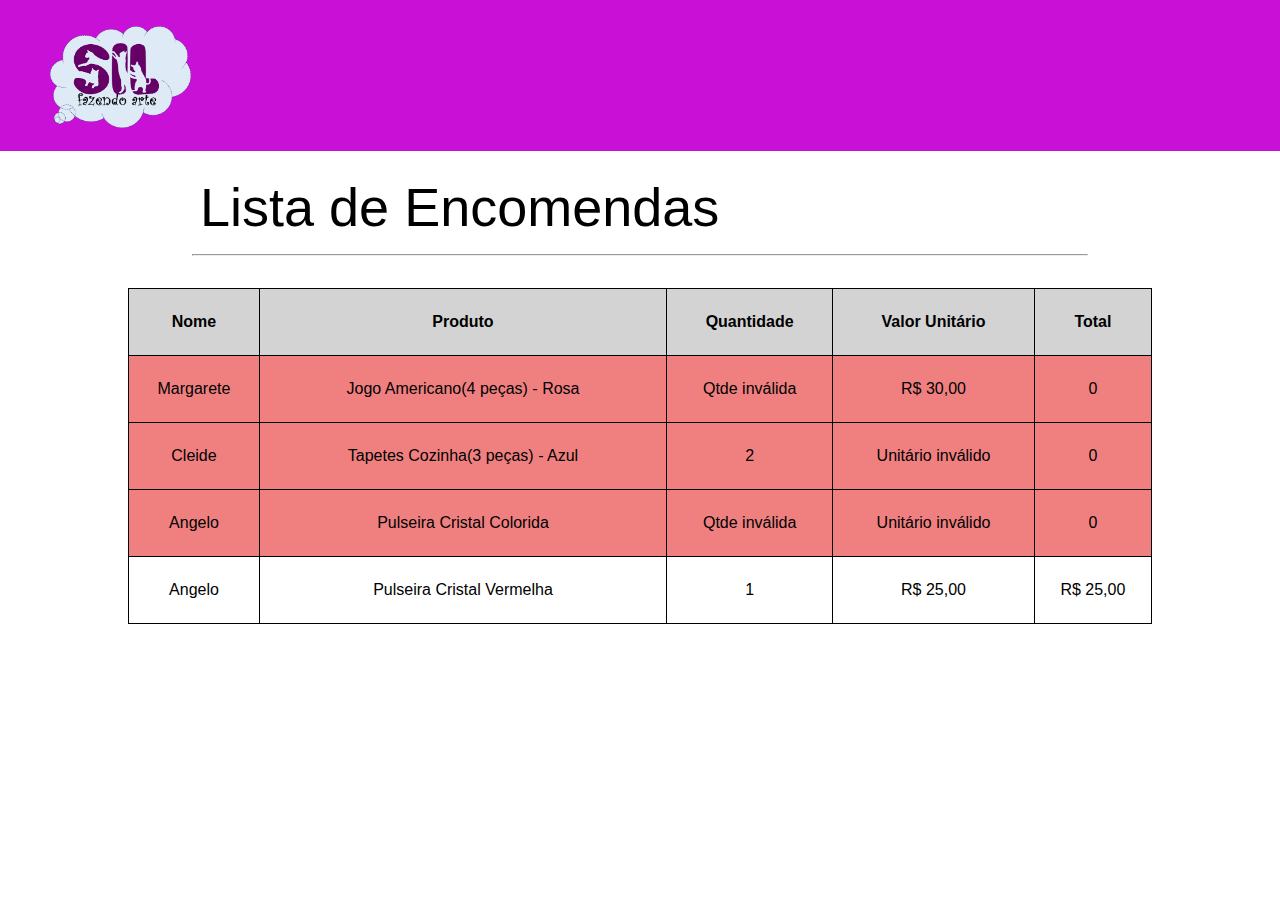
==== SilFazendoArte/index.html @ 4630f636 "Add files via upload" ====
<!DOCTYPE html>
<html>

<head>
    <meta charset="UTF-8" />
    <link href="css/style.css" rel="stylesheet">
    <title> SilFazendoArte</title>
    <link rel="preconnect" href="https://fonts.googleapis.com">
    <link rel="preconnect" href="https://fonts.gstatic.com" crossorigin>
    <link href="https://fonts.googleapis.com/css2?family=Antonio:wght@300&display=swap" rel="stylesheet">
    <link href="https://fonts.googleapis.com/css2?family=Vollkorn&display=swap" rel="stylesheet">
</head>

<body>
    <header>
        <div class="logo_box">
            <img src="assets/logo.png" class="logo"></img>
        </div>
    </header>
    <main>
        <div class="Enc">
            <h2 class="titulo">Encomendas</h2>
        </div>
        <hr>
        <table>
            <tr class="t1">
                <td>Nome</td>
                <td>Produto</td>
                <td>Quantidade</td>
                <td>Valor Unitário</td>
                <td>Total</td>
            </tr>
            <tr class="cliente">
                <td class="nome">Margarete</td>
                <td>Jogo Americano(4 peças) - Rosa</td>
                <td class="qtde">a</td>
                <td class="unitario">30</td>
                <td class="total">0</td>
            </tr>
            <tr class="cliente">
                <td class="nome">Cleide</td>
                <td>Tapetes Cozinha(3 peças) - Azul</td>
                <td class="qtde">2</td>
                <td class="unitario">50b</td>
                <td class="total">0</td>
            </tr>
            <tr class="cliente">
                <td class="nome">Angelo</td>
                <td>Pulseira Cristal Colorida</td>
                <td class="qtde">3a</td>
                <td class="unitario">25b</td>
                <td class="total">0</td>
            </tr>
            <tr class="cliente">
                <td class="nome">Angelo</td>
                <td>Pulseira Cristal Vermelha</td>
                <td class="qtde">1</td>
                <td class="unitario">25</td>
                <td class="total">0</td>
            </tr>
        </table>
    </main>

    <script src="js/scripts.js"></script>
</body>

</html>
---- SilFazendoArte/css/style.css ----
body {
    margin: 0;
    padding: 0;
    border: 0;
    line-height: 1;
    font-family: Arial, Helvetica, sans-serif;
}

header {
    background-color: #c910d6;
    padding: 20px 0;
}

table {
    border-collapse: collapse;
    width: 80%;
    text-align: center;
    margin: auto;
    line-height: 400%;
}

.logo_box {
    width: 940px;
    position: left;
    margin-left: 50px;
}

.logo {
    width: 15%;
}

.Enc {
    font-size: large;
    margin-left: 10em;
    margin-top: 0.5em;
    position: relative;
    padding: 20px;
}

.t1 {
    background-color: lightgray;
    font-weight: bold;
}

td {
    border: 1px solid;
}

hr {
    margin-inline-start: 12em;
    margin-inline-end: 12em;
    margin-bottom: 2em;
    margin-top: 0;
}

h2 {
    margin-bottom: 0;
    margin-top: 0;
    font-weight: normal;
    font-size: 3em;
}
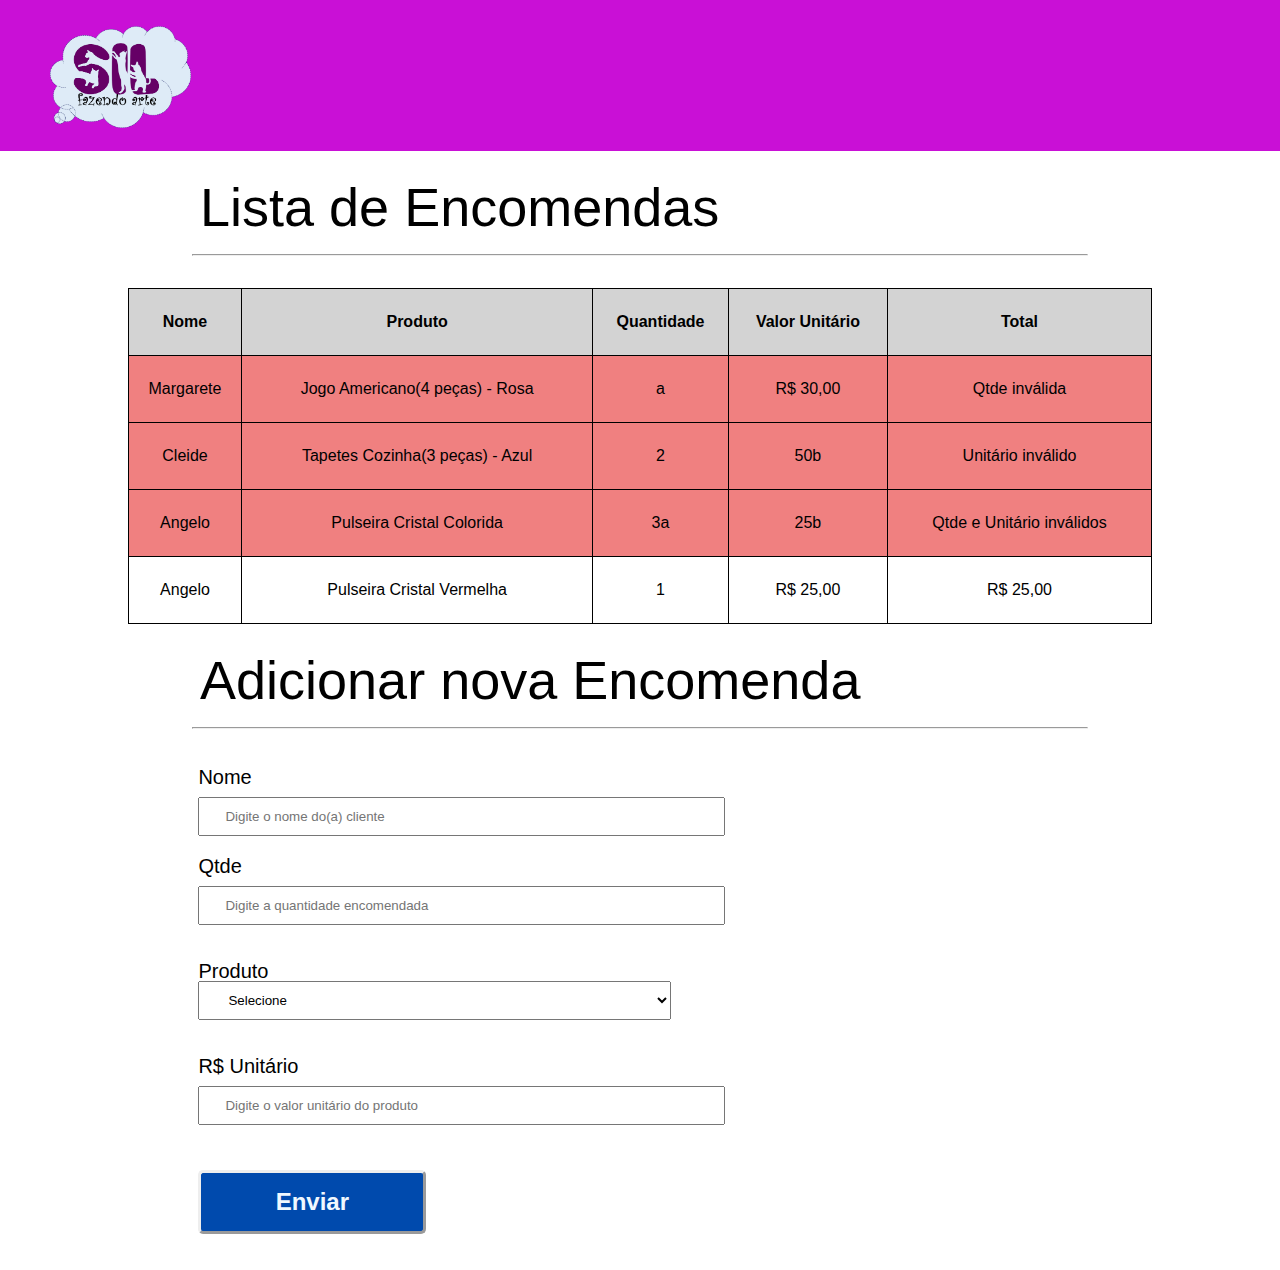
==== commit 51fdc2cf: "Add files via upload" ====
--- a/SilFazendoArte/index.html
+++ b/SilFazendoArte/index.html
@@ -59,6 +59,50 @@
                 <td class="total">0</td>
             </tr>
         </table>
+        <div class="Enc">
+            <h2 class="titulo">Adicionar nova Encomenda</h2>
+        </div>
+        <hr>
+        <form name="frmContato" method="get" action="" target="">
+            <fieldset>
+                <label for="nome">Nome</label>
+                <input type="text" id="nome" name="" class="input-padrao" required
+                    placeholder="Digite o nome do(a) cliente">
+
+                <label for="qtdade">Qtde</label>
+                <input type="text" id="quant" name="" class="input-padrao" required
+                    placeholder="Digite a quantidade encomendada">
+
+
+                <br>
+                <label for="Produ">Produto
+                    <select class="input-padrao">
+                        <option>Selecione</option>
+                        <option>Jogo Americano (4 peças) - Rosa</option>
+                        <option>Jogo Americano (4 peças) - Amerelo</option>
+                        <option>Jogo Americano (4 peças) - Verde</option>
+                        <option>Jogo Americano (3 peças) - Azul</option>
+                        <option>Jogo Americano (3 peças) - Rosa</option>
+                        <option>Jogo Americano (3 peças) - Amarelo</option>
+                        <option>Jogo Americano (3 peças) - Vermelho</option>
+                        <option>Pulseira Cristal - Colorida</option>
+                        <option>Pulseira Cristal - Vermelha</option>
+                        <option>Pulseira Cristal - Rosa</option>
+                        <option>Pulseira Cristal - Lilás</option>
+                        <option>Pulseira Cristal - Preta</option>
+                    </select>
+                </label>
+                <br>
+
+                <label for="valorUni">R$ Unitário</label>
+                <input type="text" id="Unit" name="" class="input-padrao" required
+                    placeholder="Digite o valor unitário do produto">
+            </fieldset>
+            <div class="bota">
+                <input type="submit" value="Enviar" class="enviar">
+            </div>
+
+        </form>
     </main>
 
     <script src="js/scripts.js"></script>
--- a/SilFazendoArte/css/style.css
+++ b/SilFazendoArte/css/style.css
@@ -58,4 +58,46 @@
     margin-top: 0;
     font-weight: normal;
     font-size: 3em;
+}
+
+.erro{
+    background-color: lightcoral;
+}
+form{
+    width: 60%;
+    padding-bottom: 20px;
+}
+form label,form legend{
+    display: block;
+    font-size: 20px;
+    margin: 0 0 10px;
+}
+fieldset{
+    display: block;
+    padding-left: 5%;
+    margin-left: 10em;
+    margin-bottom: 2%;
+    border-style: unset;
+}
+.input-padrao{
+    display: block;
+    margin: 0 0 20px;
+    padding: 10px 25px;
+    width: 85%;
+}
+.enviar{
+    width: 40%;
+    padding: 15px 0;
+    color: aliceblue;
+    background: #004AAD;
+    font-weight: bold;
+    font-size: 1.5em;
+    border: outset;
+    border-radius: 5px;
+    cursor: pointer;
+}
+.bota{
+    padding-left: 5%;
+    margin-left: 10em;
+    margin-bottom: 2%; 
 }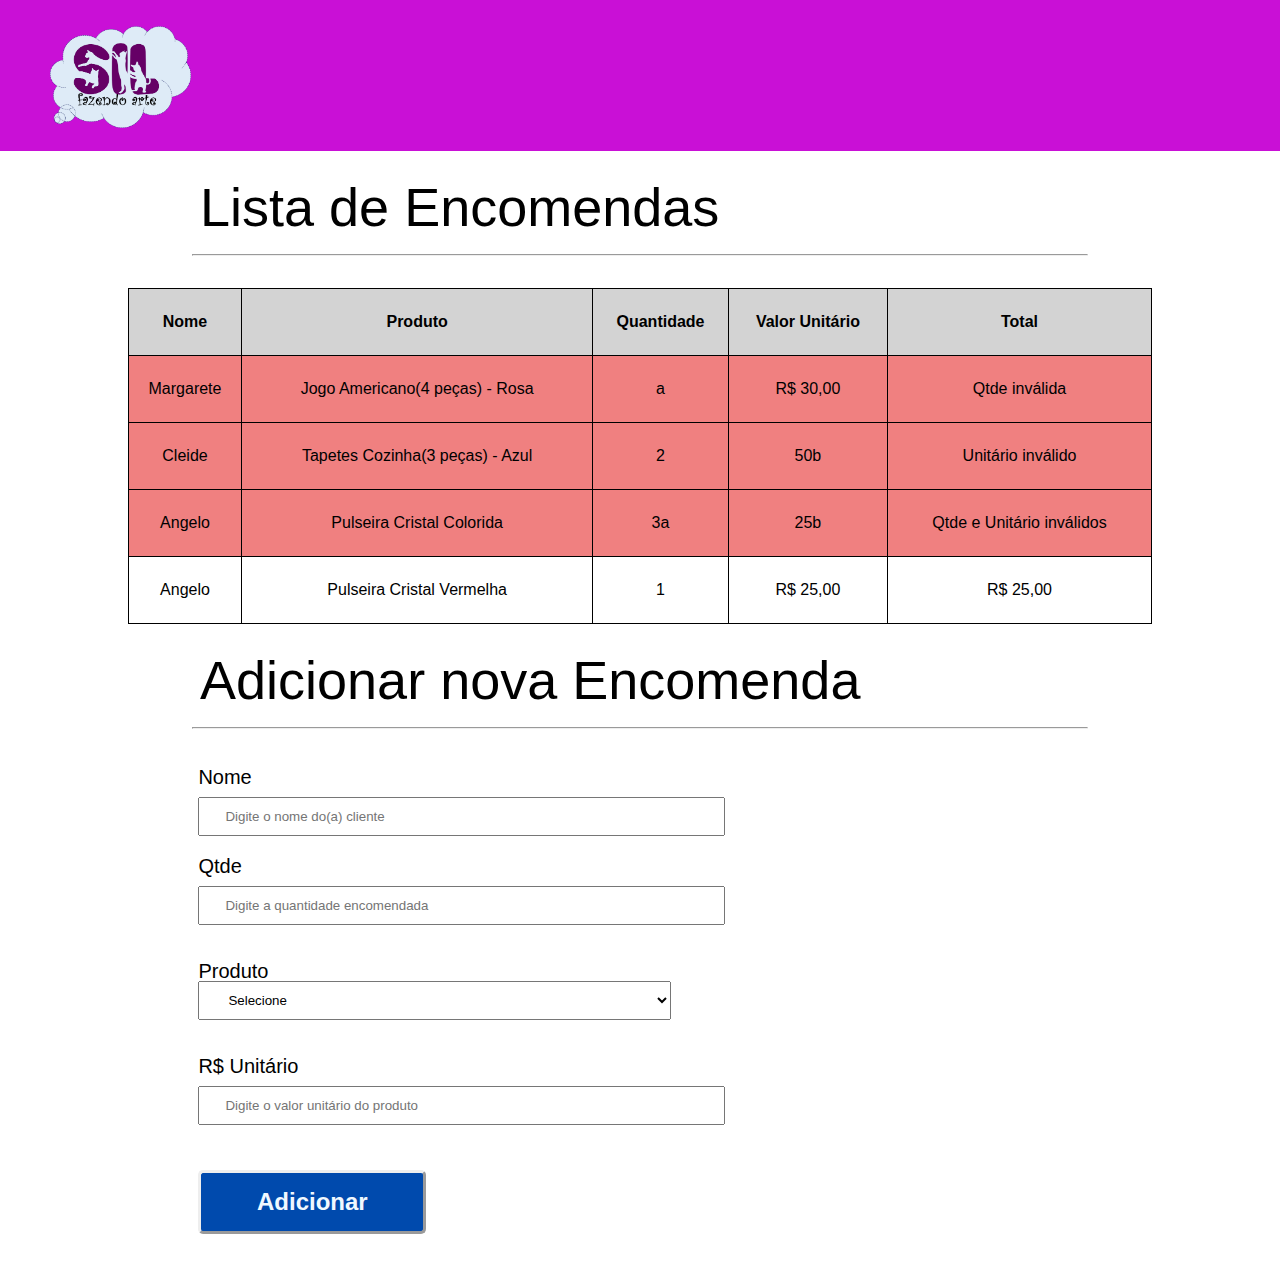
==== commit 0c7b66d3: "Add files via upload" ====
--- a/SilFazendoArte/index.html
+++ b/SilFazendoArte/index.html
@@ -22,7 +22,7 @@
             <h2 class="titulo">Encomendas</h2>
         </div>
         <hr>
-        <table>
+        <table class="table">
             <tr class="t1">
                 <td>Nome</td>
                 <td>Produto</td>
@@ -32,28 +32,28 @@
             </tr>
             <tr class="cliente">
                 <td class="nome">Margarete</td>
-                <td>Jogo Americano(4 peças) - Rosa</td>
+                <td class="prod">Jogo Americano(4 peças) - Rosa</td>
                 <td class="qtde">a</td>
                 <td class="unitario">30</td>
                 <td class="total">0</td>
             </tr>
             <tr class="cliente">
                 <td class="nome">Cleide</td>
-                <td>Tapetes Cozinha(3 peças) - Azul</td>
+                <td class="prod">Tapetes Cozinha(3 peças) - Azul</td>
                 <td class="qtde">2</td>
                 <td class="unitario">50b</td>
                 <td class="total">0</td>
             </tr>
             <tr class="cliente">
                 <td class="nome">Angelo</td>
-                <td>Pulseira Cristal Colorida</td>
+                <td class="prod">Pulseira Cristal Colorida</td>
                 <td class="qtde">3a</td>
                 <td class="unitario">25b</td>
                 <td class="total">0</td>
             </tr>
             <tr class="cliente">
                 <td class="nome">Angelo</td>
-                <td>Pulseira Cristal Vermelha</td>
+                <td class="prod">Pulseira Cristal Vermelha</td>
                 <td class="qtde">1</td>
                 <td class="unitario">25</td>
                 <td class="total">0</td>
@@ -63,49 +63,51 @@
             <h2 class="titulo">Adicionar nova Encomenda</h2>
         </div>
         <hr>
-        <form name="frmContato" method="get" action="" target="">
+        <form id="form-adi" name="form-adi" method="get" action="" target="">
             <fieldset>
                 <label for="nome">Nome</label>
-                <input type="text" id="nome" name="" class="input-padrao" required
-                    placeholder="Digite o nome do(a) cliente">
+                <input type="text" id="nome" name="nome" class="input-padrao" required
+                    placeholder="Digite o nome do(a) cliente" value="">
 
                 <label for="qtdade">Qtde</label>
-                <input type="text" id="quant" name="" class="input-padrao" required
-                    placeholder="Digite a quantidade encomendada">
+                <input type="number" id="quant" name="quant" class="input-padrao" required
+                    placeholder="Digite a quantidade encomendada" value="">
 
 
                 <br>
                 <label for="Produ">Produto
-                    <select class="input-padrao">
+                    <select class="input-padrao" id="product">
                         <option>Selecione</option>
-                        <option>Jogo Americano (4 peças) - Rosa</option>
-                        <option>Jogo Americano (4 peças) - Amerelo</option>
-                        <option>Jogo Americano (4 peças) - Verde</option>
-                        <option>Jogo Americano (3 peças) - Azul</option>
-                        <option>Jogo Americano (3 peças) - Rosa</option>
-                        <option>Jogo Americano (3 peças) - Amarelo</option>
-                        <option>Jogo Americano (3 peças) - Vermelho</option>
-                        <option>Pulseira Cristal - Colorida</option>
-                        <option>Pulseira Cristal - Vermelha</option>
-                        <option>Pulseira Cristal - Rosa</option>
-                        <option>Pulseira Cristal - Lilás</option>
-                        <option>Pulseira Cristal - Preta</option>
+                        <option value="Jogo Americano (4 peças) - Rosa">Jogo Americano (4 peças) - Rosa</option>
+                        <option value="Jogo Americano (4 peças) - Amerelo">Jogo Americano (4 peças) - Amerelo</option>
+                        <option value="Jogo Americano (4 peças) - Verde">Jogo Americano (4 peças) - Verde</option>
+                        <option value="Jogo Americano (3 peças) - Azul">Jogo Americano (3 peças) - Azul</option>
+                        <option value="Jogo Americano (3 peças) - Rosa">Jogo Americano (3 peças) - Rosa</option>
+                        <option value="Jogo Americano (3 peças) - Amarelo">Jogo Americano (3 peças) - Amarelo</option>
+                        <option value="Jogo Americano (3 peças) - Vermelho">Jogo Americano (3 peças) - Vermelho</option>
+                        <option value="Pulseira Cristal - Colorida">Pulseira Cristal - Colorida</option>
+                        <option value="Pulseira Cristal - Vermelha">Pulseira Cristal - Vermelha</option>
+                        <option value="Pulseira Cristal - Rosa">Pulseira Cristal - Rosa</option>
+                        <option value="Pulseira Cristal - Lilás">Pulseira Cristal - Lilás</option>
+                        <option value="Pulseira Cristal - Preta">Pulseira Cristal - Preta</option>
                     </select>
                 </label>
                 <br>
 
                 <label for="valorUni">R$ Unitário</label>
-                <input type="text" id="Unit" name="" class="input-padrao" required
-                    placeholder="Digite o valor unitário do produto">
+                <input type="number" id="Unit" name="Unit" class="input-padrao" required
+                    placeholder="Digite o valor unitário do produto" value="">
             </fieldset>
             <div class="bota">
-                <input type="submit" value="Enviar" class="enviar">
+                <button class="addButton" id="addButton">Adicionar</button>
+                <!--<input type="submit" value="Enviar" class="enviar">-->
             </div>
 
         </form>
     </main>
 
-    <script src="js/scripts.js"></script>
+    <script src="js/form.js"></script>
+    <script src="js/calcula-total.js"></script>
 </body>
 
 </html>--- a/SilFazendoArte/css/style.css
+++ b/SilFazendoArte/css/style.css
@@ -85,7 +85,7 @@
     padding: 10px 25px;
     width: 85%;
 }
-.enviar{
+.addButton{
     width: 40%;
     padding: 15px 0;
     color: aliceblue;
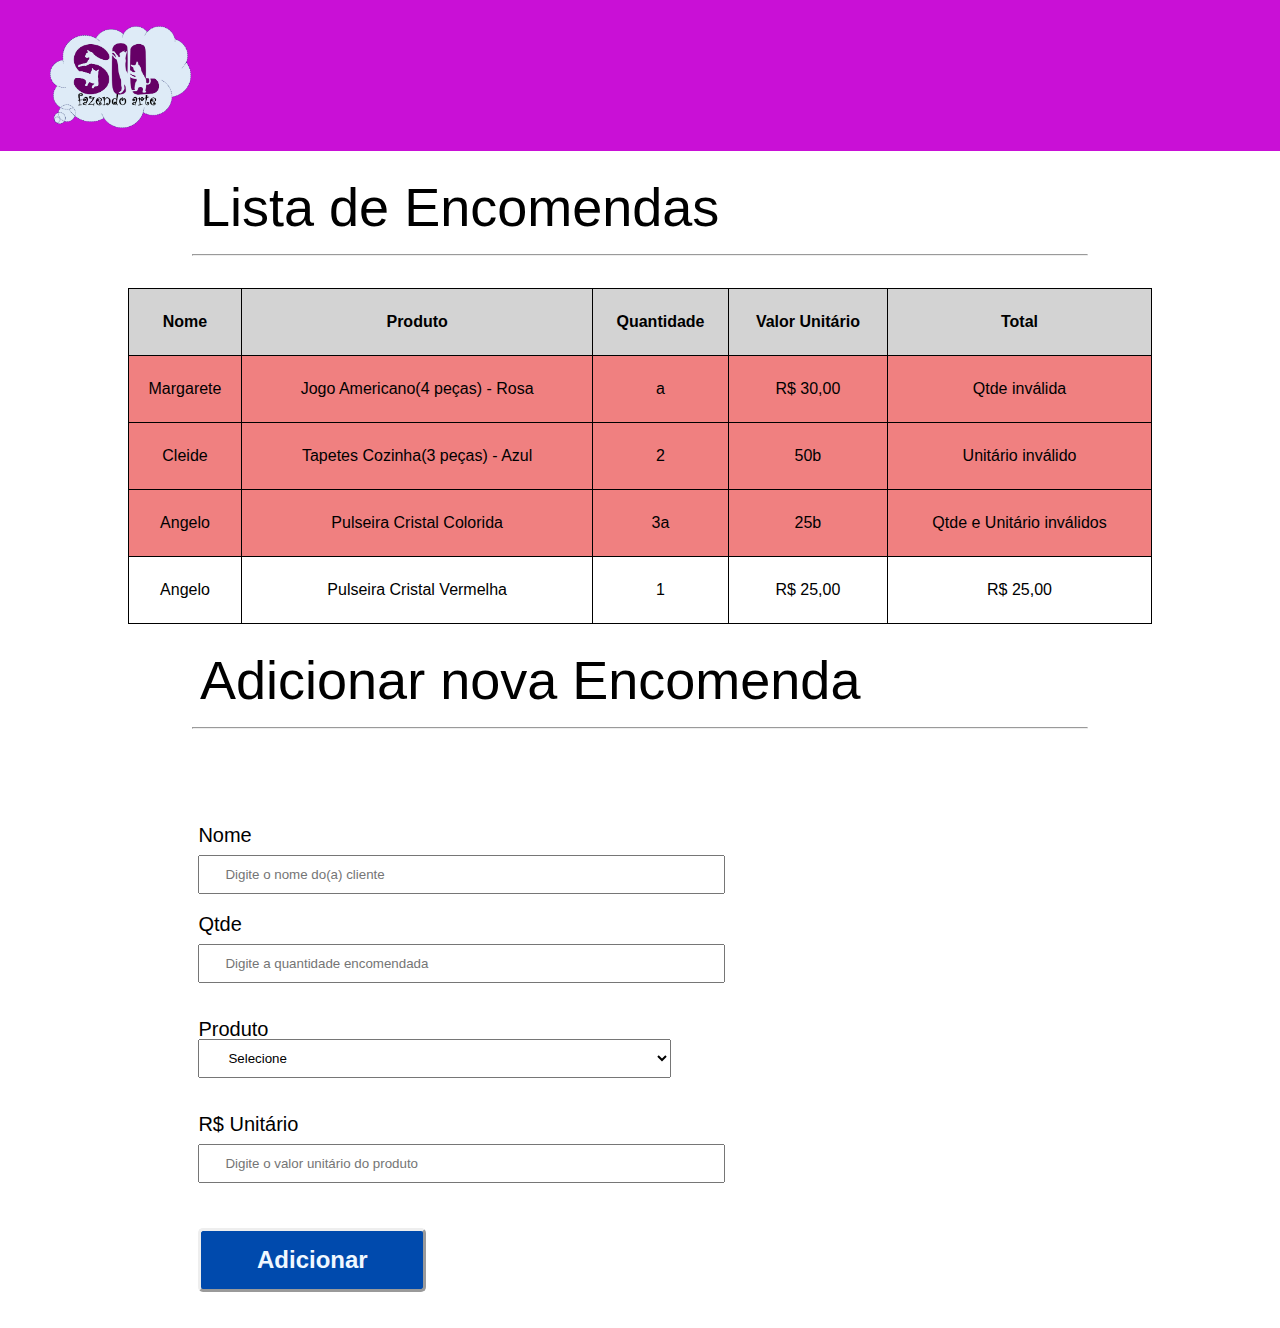
==== commit 1ce18556: "added validations for the values and the form" ====
--- a/SilFazendoArte/index.html
+++ b/SilFazendoArte/index.html
@@ -63,6 +63,7 @@
             <h2 class="titulo">Adicionar nova Encomenda</h2>
         </div>
         <hr>
+        <ul class="lista-erro" id="mensagens-erro"></ul>
         <form id="form-adi" name="form-adi" method="get" action="" target="">
             <fieldset>
                 <label for="nome">Nome</label>
@@ -70,7 +71,7 @@
                     placeholder="Digite o nome do(a) cliente" value="">
 
                 <label for="qtdade">Qtde</label>
-                <input type="number" id="quant" name="quant" class="input-padrao" required
+                <input type="text" id="quant" name="quant" class="input-padrao" required
                     placeholder="Digite a quantidade encomendada" value="">
 
 
@@ -79,7 +80,7 @@
                     <select class="input-padrao" id="product">
                         <option>Selecione</option>
                         <option value="Jogo Americano (4 peças) - Rosa">Jogo Americano (4 peças) - Rosa</option>
-                        <option value="Jogo Americano (4 peças) - Amerelo">Jogo Americano (4 peças) - Amerelo</option>
+                        <option value="Jogo Americano (4 peças) - Amerelo">Jogo Americano (4 peças) - Amarelo</option>
                         <option value="Jogo Americano (4 peças) - Verde">Jogo Americano (4 peças) - Verde</option>
                         <option value="Jogo Americano (3 peças) - Azul">Jogo Americano (3 peças) - Azul</option>
                         <option value="Jogo Americano (3 peças) - Rosa">Jogo Americano (3 peças) - Rosa</option>
--- a/SilFazendoArte/css/style.css
+++ b/SilFazendoArte/css/style.css
@@ -100,4 +100,12 @@
     padding-left: 5%;
     margin-left: 10em;
     margin-bottom: 2%; 
+}
+.lista-erro{
+    font-size: large;
+    margin-left: 12em;
+    margin-top: 0.5em;
+    position: relative;
+    padding: 20px;
+    color: red;
 }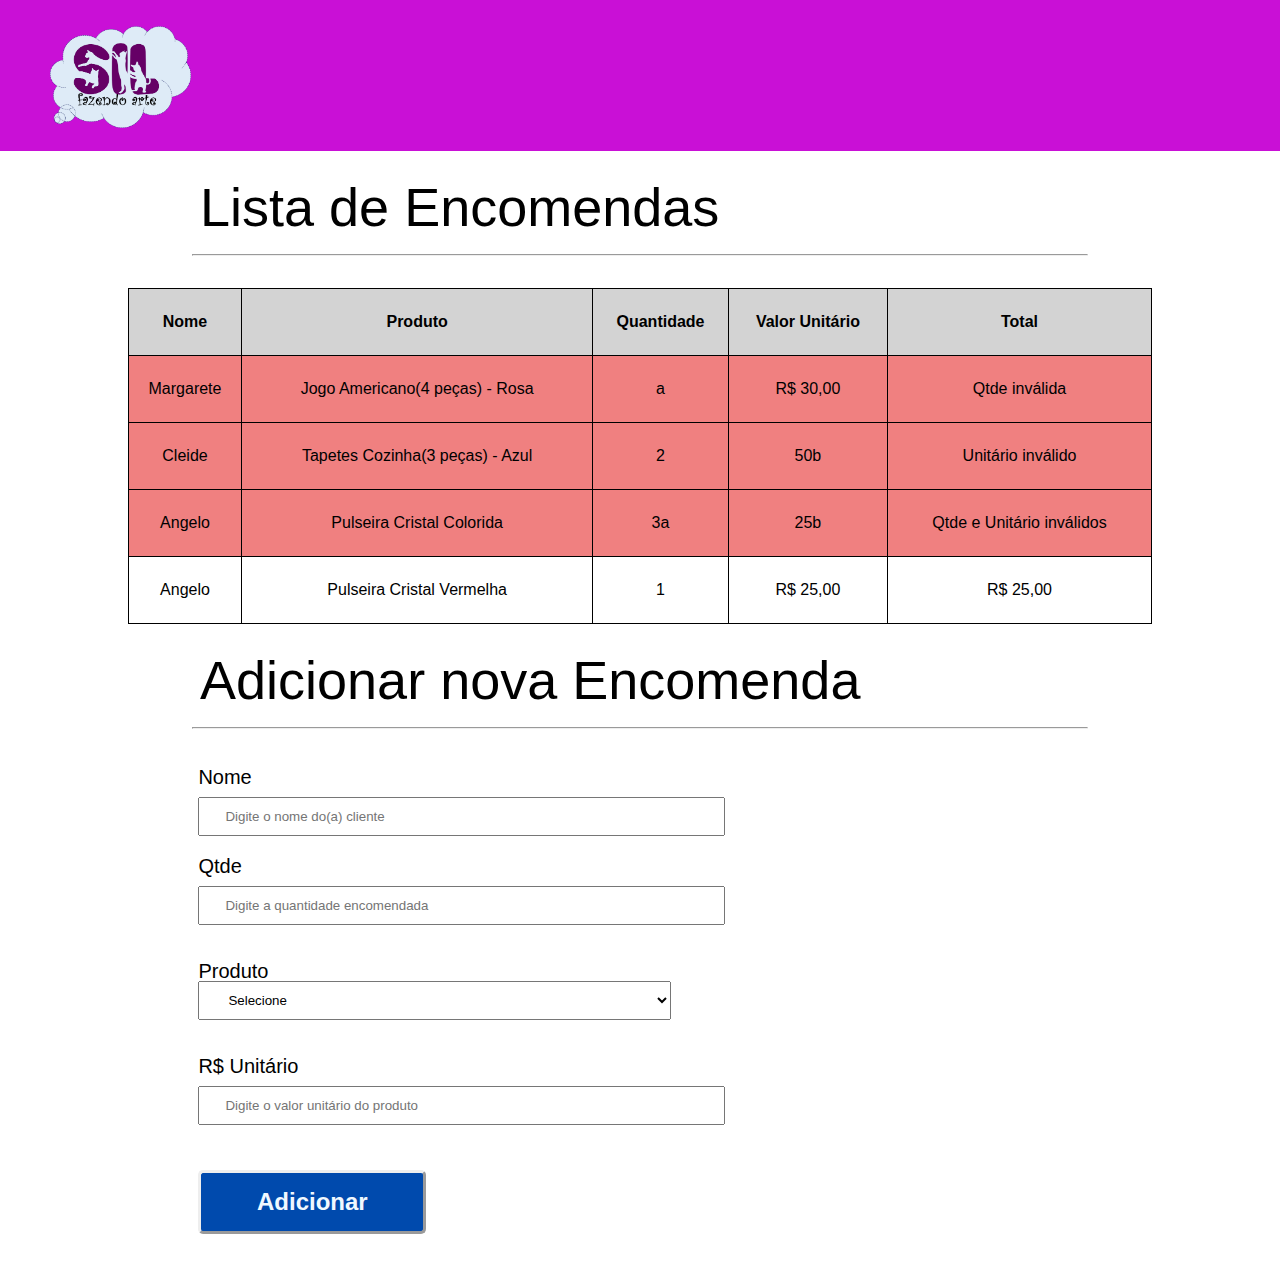
==== commit f92c5fcb: "Update" ====
--- a/SilFazendoArte/index.html
+++ b/SilFazendoArte/index.html
@@ -23,6 +23,7 @@
         </div>
         <hr>
         <table class="table">
+            <thead>
             <tr class="t1">
                 <td>Nome</td>
                 <td>Produto</td>
@@ -30,6 +31,8 @@
                 <td>Valor Unitário</td>
                 <td>Total</td>
             </tr>
+            </thead>
+            <tbody>
             <tr class="cliente">
                 <td class="nome">Margarete</td>
                 <td class="prod">Jogo Americano(4 peças) - Rosa</td>
@@ -58,6 +61,7 @@
                 <td class="unitario">25</td>
                 <td class="total">0</td>
             </tr>
+        </tbody>
         </table>
         <div class="Enc">
             <h2 class="titulo">Adicionar nova Encomenda</h2>
@@ -109,6 +113,7 @@
 
     <script src="js/form.js"></script>
     <script src="js/calcula-total.js"></script>
+    <script src="js/remover-encomenda.js"></script>
 </body>
 
 </html>--- a/SilFazendoArte/css/style.css
+++ b/SilFazendoArte/css/style.css
@@ -106,6 +106,11 @@
     margin-left: 12em;
     margin-top: 0.5em;
     position: relative;
-    padding: 20px;
+    /*padding: 20px;*/
     color: red;
+}
+
+.fadeOut{
+    opacity: 0;
+    transition: 1s;
 }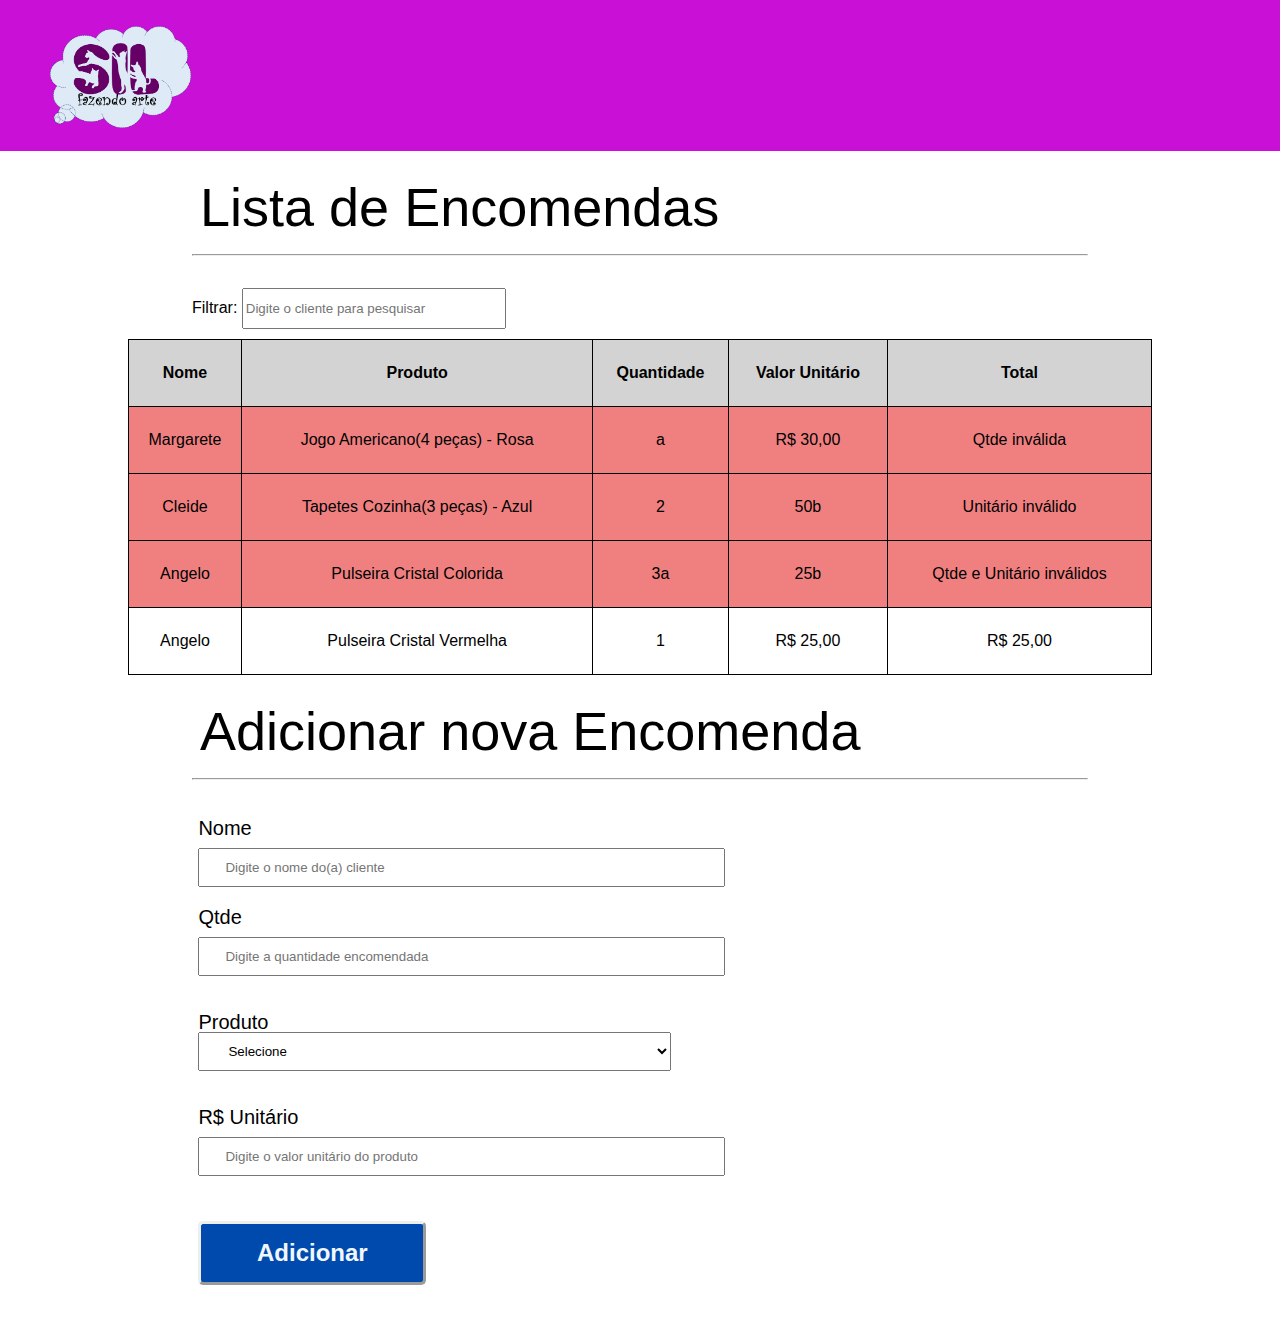
==== commit 2d48965d: "Pesquisa" ====
--- a/SilFazendoArte/index.html
+++ b/SilFazendoArte/index.html
@@ -22,47 +22,51 @@
             <h2 class="titulo">Encomendas</h2>
         </div>
         <hr>
-        <table class="table">
-            <thead>
-            <tr class="t1">
-                <td>Nome</td>
-                <td>Produto</td>
-                <td>Quantidade</td>
-                <td>Valor Unitário</td>
-                <td>Total</td>
-            </tr>
-            </thead>
-            <tbody>
-            <tr class="cliente">
-                <td class="nome">Margarete</td>
-                <td class="prod">Jogo Americano(4 peças) - Rosa</td>
-                <td class="qtde">a</td>
-                <td class="unitario">30</td>
-                <td class="total">0</td>
-            </tr>
-            <tr class="cliente">
-                <td class="nome">Cleide</td>
-                <td class="prod">Tapetes Cozinha(3 peças) - Azul</td>
-                <td class="qtde">2</td>
-                <td class="unitario">50b</td>
-                <td class="total">0</td>
-            </tr>
-            <tr class="cliente">
-                <td class="nome">Angelo</td>
-                <td class="prod">Pulseira Cristal Colorida</td>
-                <td class="qtde">3a</td>
-                <td class="unitario">25b</td>
-                <td class="total">0</td>
-            </tr>
-            <tr class="cliente">
-                <td class="nome">Angelo</td>
-                <td class="prod">Pulseira Cristal Vermelha</td>
-                <td class="qtde">1</td>
-                <td class="unitario">25</td>
-                <td class="total">0</td>
-            </tr>
-        </tbody>
-        </table>
+        <section class="tabela">
+            <label for="filtrar-tabela" class="filtra-tabela-la">Filtrar:</label>
+            <input type="text" id="filtrar-tabela" placeholder="Digite o cliente para pesquisar" class="filtrar-tabela">
+            <table class="table">
+                <thead>
+                    <tr class="t1">
+                        <td>Nome</td>
+                        <td>Produto</td>
+                        <td>Quantidade</td>
+                        <td>Valor Unitário</td>
+                        <td>Total</td>
+                    </tr>
+                </thead>
+                <tbody>
+                    <tr class="cliente">
+                        <td class="nome">Margarete</td>
+                        <td class="prod">Jogo Americano(4 peças) - Rosa</td>
+                        <td class="qtde">a</td>
+                        <td class="unitario">30</td>
+                        <td class="total">0</td>
+                    </tr>
+                    <tr class="cliente">
+                        <td class="nome">Cleide</td>
+                        <td class="prod">Tapetes Cozinha(3 peças) - Azul</td>
+                        <td class="qtde">2</td>
+                        <td class="unitario">50b</td>
+                        <td class="total">0</td>
+                    </tr>
+                    <tr class="cliente">
+                        <td class="nome">Angelo</td>
+                        <td class="prod">Pulseira Cristal Colorida</td>
+                        <td class="qtde">3a</td>
+                        <td class="unitario">25b</td>
+                        <td class="total">0</td>
+                    </tr>
+                    <tr class="cliente">
+                        <td class="nome">Angelo</td>
+                        <td class="prod">Pulseira Cristal Vermelha</td>
+                        <td class="qtde">1</td>
+                        <td class="unitario">25</td>
+                        <td class="total">0</td>
+                    </tr>
+                </tbody>
+            </table>
+        </section>
         <div class="Enc">
             <h2 class="titulo">Adicionar nova Encomenda</h2>
         </div>
@@ -75,10 +79,8 @@
                     placeholder="Digite o nome do(a) cliente" value="">
 
                 <label for="qtdade">Qtde</label>
-                <input type="text" id="quant" name="quant" class="input-padrao" required
+                <input type="number" id="quant" name="quant" class="input-padrao" required
                     placeholder="Digite a quantidade encomendada" value="">
-
-
                 <br>
                 <label for="Produ">Produto
                     <select class="input-padrao" id="product">
@@ -114,6 +116,7 @@
     <script src="js/form.js"></script>
     <script src="js/calcula-total.js"></script>
     <script src="js/remover-encomenda.js"></script>
+    <script src="js/filtra.js"></script>
 </body>
 
 </html>--- a/SilFazendoArte/css/style.css
+++ b/SilFazendoArte/css/style.css
@@ -18,7 +18,9 @@
     margin: auto;
     line-height: 400%;
 }
-
+.tabela{
+    margin: auto;
+}
 .logo_box {
     width: 940px;
     position: left;
@@ -113,4 +115,18 @@
 .fadeOut{
     opacity: 0;
     transition: 1s;
+}
+
+#filtrar-tabela{
+    width: 20%;
+    height: 35px;
+    margin-bottom: 10px;
+}
+
+.filtra-tabela-la{
+    margin-left: 12em;
+}
+
+.invisivel{
+    display: none;
 }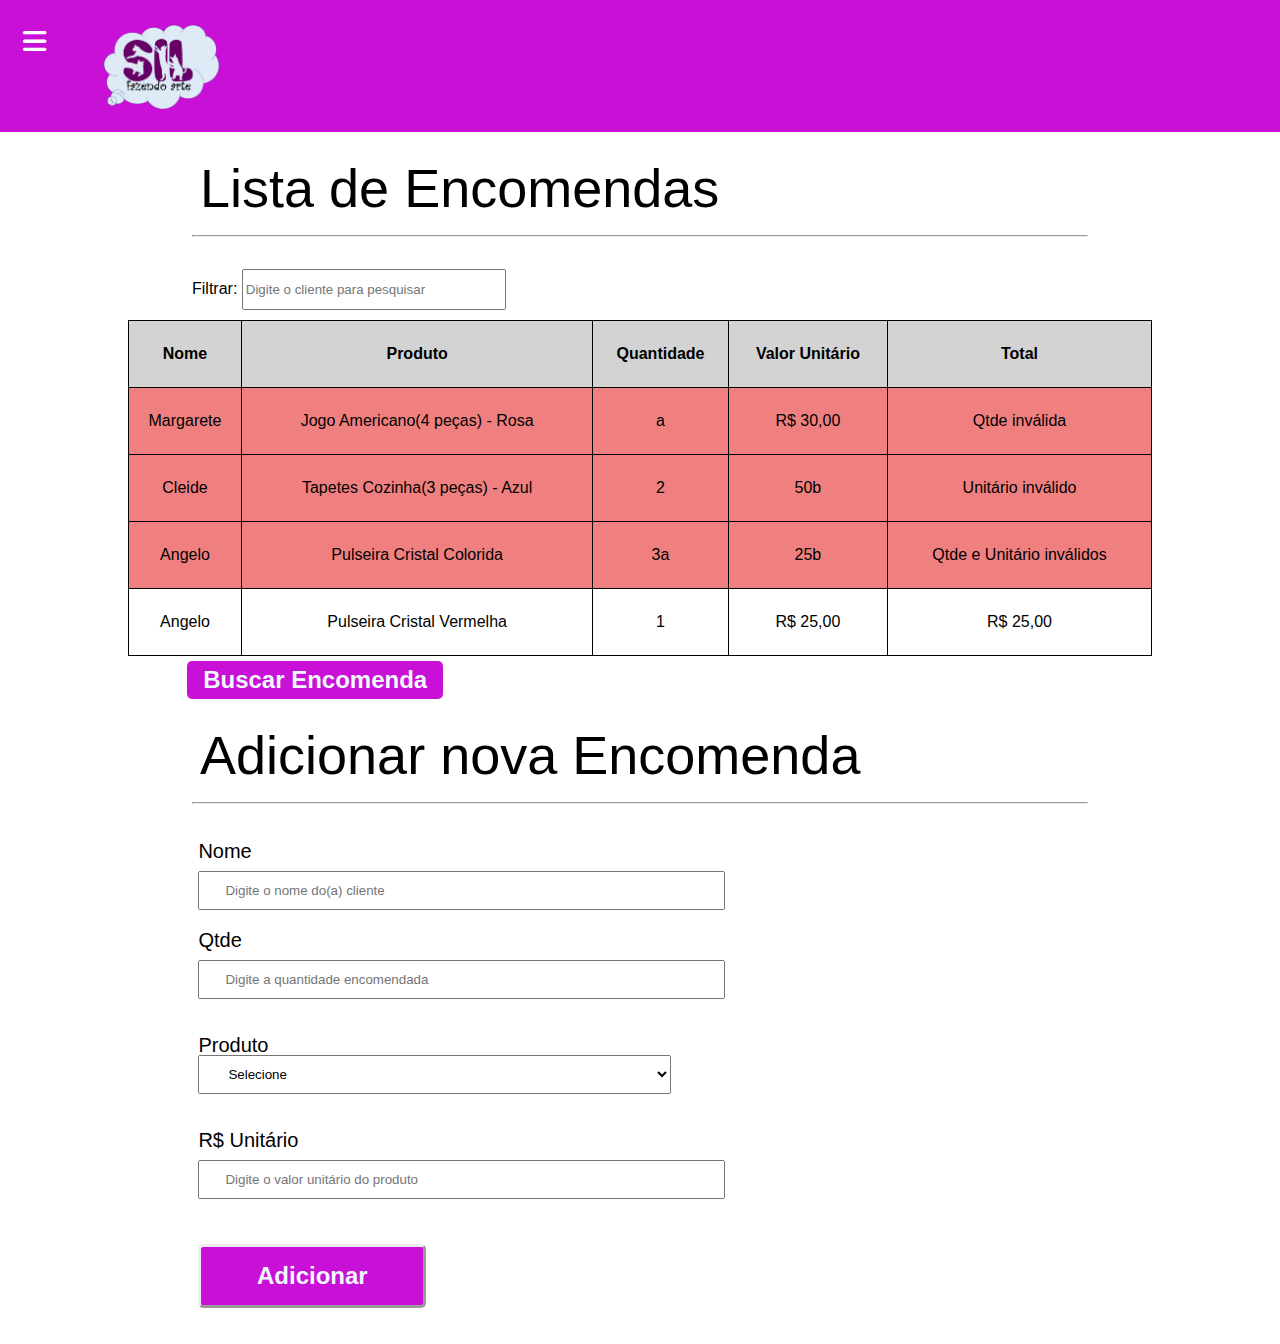
==== commit ae58b25a: "menu" ====
--- a/SilFazendoArte/index.html
+++ b/SilFazendoArte/index.html
@@ -9,10 +9,25 @@
     <link rel="preconnect" href="https://fonts.gstatic.com" crossorigin>
     <link href="https://fonts.googleapis.com/css2?family=Antonio:wght@300&display=swap" rel="stylesheet">
     <link href="https://fonts.googleapis.com/css2?family=Vollkorn&display=swap" rel="stylesheet">
+    <link rel="stylesheet" href="https://cdnjs.cloudFlare.com/ajax/libs/font-awesome/6.0.0-beta3/css/all.min.css">
 </head>
 
 <body>
     <header>
+        <div class="menu">
+            <div class="overLay" id="nav">
+                <a href="#" class="closeBtn" onClick="closeNav()">&times;</a>
+                <div class="overLay-content">
+                    <a href="#"><i class="fa fa-home" aria-hidden="true"></i>Home</a>
+                    <a href="#"><i class="fa fa-heart" aria-hidden="true"></i>Sobre</a>
+                    <a href="#"><i class="fa fa-shopping-bag" aria-hidden="true"></i>Encomendas</a>
+                    <a href="#"><i class="fa fa-phone-square" aria-hidden="true"></i>Contato</a>
+                </div>
+            </div>
+            <button class="nav-button" onClick="openNav()">
+                <i class="fa-solid fa-bars fa-2x"></i>
+            </button>
+        </div>
         <div class="logo_box">
             <img src="assets/logo.png" class="logo"></img>
         </div>
@@ -66,6 +81,7 @@
                     </tr>
                 </tbody>
             </table>
+            <button class="procurar" id="procura_encomenda">Buscar Encomenda</button>
         </section>
         <div class="Enc">
             <h2 class="titulo">Adicionar nova Encomenda</h2>
@@ -117,6 +133,8 @@
     <script src="js/calcula-total.js"></script>
     <script src="js/remover-encomenda.js"></script>
     <script src="js/filtra.js"></script>
+    <script src="js/procura-encomenda.js"></script>
+    <script src="js/menu.js"></script>
 </body>
 
 </html>--- a/SilFazendoArte/css/style.css
+++ b/SilFazendoArte/css/style.css
@@ -9,6 +9,69 @@
 header {
     background-color: #c910d6;
     padding: 20px 0;
+    display: flex;
+}
+
+.nav-button {
+    border: 0;
+    border-radius: 4px;
+    padding: 8px;
+    background-color: #c910d6;
+    margin: 0;
+    margin-left: 15px;
+    cursor: pointer;
+}
+
+.nav-button i {
+    color: #FFFFFF;
+}
+
+.overLay {
+    width: 0%;
+    height: 100%;
+    background-color: rgba(224, 177, 249, 0.9);
+    position: fixed;
+    z-index: 9;
+    top: 0;
+    left: 0;
+    overflow-x: hidden;
+    transition: all 0.5s;
+}
+
+.overLay-content {
+    position: relative;
+    top:25%;
+    width: 100%;
+    text-align: center;
+    margin-top: 30px;
+}
+
+.overLay a{
+    padding: 8px;
+    text-decoration: none;
+    color: purple;
+    font-size: 30px;
+    display: block;
+    transition:0.3s;
+}
+
+.overLay a:hover, .overLay a:focus{
+    color: yellow;
+}
+
+.overLay .closeBtn{
+    position: absolute;
+    font-size:60px;
+}
+
+.logo_box {
+    width: 90%;
+    position: left;
+    margin-left: 50px;
+}
+
+.logo {
+    width: 10%;
 }
 
 table {
@@ -18,17 +81,9 @@
     margin: auto;
     line-height: 400%;
 }
-.tabela{
+
+.tabela {
     margin: auto;
-}
-.logo_box {
-    width: 940px;
-    position: left;
-    margin-left: 50px;
-}
-
-.logo {
-    width: 15%;
 }
 
 .Enc {
@@ -62,48 +117,56 @@
     font-size: 3em;
 }
 
-.erro{
+.erro {
     background-color: lightcoral;
 }
-form{
+
+form {
     width: 60%;
     padding-bottom: 20px;
 }
-form label,form legend{
+
+form label,
+form legend {
     display: block;
     font-size: 20px;
     margin: 0 0 10px;
 }
-fieldset{
+
+fieldset {
     display: block;
     padding-left: 5%;
     margin-left: 10em;
     margin-bottom: 2%;
     border-style: unset;
 }
-.input-padrao{
+
+.input-padrao {
     display: block;
     margin: 0 0 20px;
     padding: 10px 25px;
     width: 85%;
 }
-.addButton{
+
+.addButton {
     width: 40%;
     padding: 15px 0;
     color: aliceblue;
-    background: #004AAD;
+    background: #c910d6;
     font-weight: bold;
     font-size: 1.5em;
     border: outset;
     border-radius: 5px;
     cursor: pointer;
 }
-.bota{
+
+.bota {
     padding-left: 5%;
     margin-left: 10em;
-    margin-bottom: 2%; 
-}
-.lista-erro{
+    margin-bottom: 2%;
+}
+
+.lista-erro {
     font-size: large;
     margin-left: 12em;
     margin-top: 0.5em;
@@ -112,21 +175,35 @@
     color: red;
 }
 
-.fadeOut{
+.fadeOut {
     opacity: 0;
     transition: 1s;
 }
 
-#filtrar-tabela{
+#filtrar-tabela {
     width: 20%;
     height: 35px;
     margin-bottom: 10px;
 }
 
-.filtra-tabela-la{
+.filtra-tabela-la {
     margin-left: 12em;
 }
 
-.invisivel{
+.invisivel {
     display: none;
+}
+
+.procurar {
+    width: 20%;
+    padding: 5px 0;
+    margin-left: 7.8em;
+    margin-top: 5px;
+    color: aliceblue;
+    background: #c910d6;
+    font-weight: bold;
+    font-size: 1.5em;
+    border: 0;
+    border-radius: 5px;
+    cursor: pointer;
 }